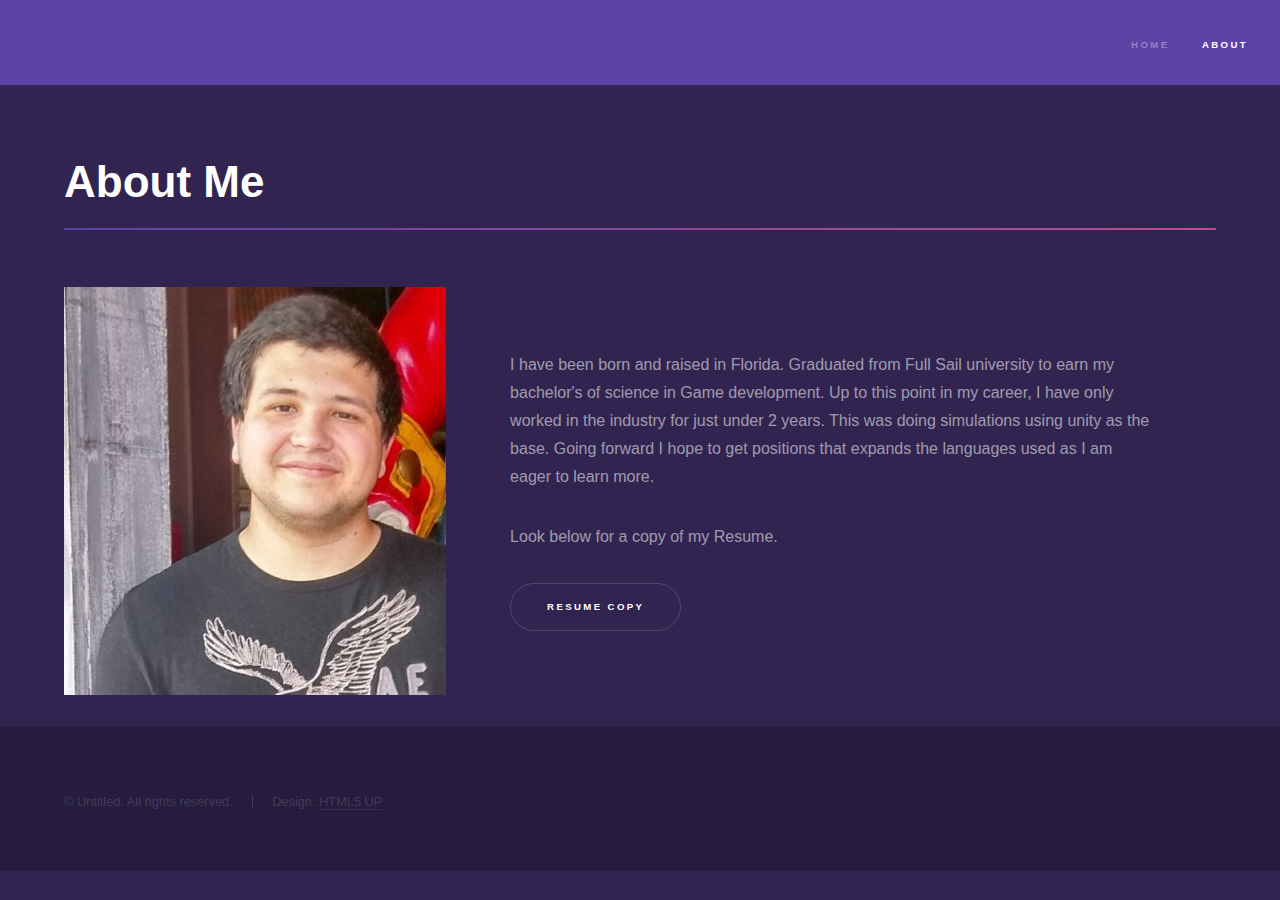
==== About.html @ 2cdf21a3 "Initial Commit" ====
<!DOCTYPE HTML>
<!--
	Hyperspace by HTML5 UP
	html5up.net | @ajlkn
	Free for personal and commercial use under the CCA 3.0 license (html5up.net/license)
-->
<html>
	<head>
		<title>Generic - Hyperspace by HTML5 UP</title>
		<meta charset="utf-8" />
		<meta name="viewport" content="width=device-width, initial-scale=1, user-scalable=no" />
		<link rel="stylesheet" href="assets/css/main.css" />
		<noscript><link rel="stylesheet" href="assets/css/noscript.css" /></noscript>
	</head>
	<body class="is-preload">

		<!-- Header -->
			<header id="header">
				<nav>
					<ul>
						<li><a href="Home.html">Home</a></li>
						<li><a href="About.html" class="active">About</a></li>
					</ul>
				</nav>
			</header>

		<!-- Wrapper -->
			<div id="wrapper">

				<!-- Main -->
					<section id="main" class="wrapper">
						<div class="inner">
							<h1 class="major">About Me </h1>
							<section id="one" class="wrapper spotlights">
								<section>
									<a class="image"><img src="images/Profile.jpg" alt="" data-position="center center" /></a>
									<div class="content">
										<div class="inner">
											<p>I have been born and raised in Florida. Graduated from Full Sail university to earn my bachelor's of science in Game development. Up to this point in my career, I have only worked in the industry for just under 2 years. This was doing simulations using unity as the base. Going forward I hope to get positions that expands the languages used as I am eager to learn more.</p>
											<p>Look below for a copy of my Resume.</p>
											<ul class="actions">
												<li><a href="Resume.pdf" download="Resume.pdf" class="button">Resume Copy</a></li>
											</ul>
										</div>
									</div>
								</section>
							</section>
						</div>
					</section>

			</div>

		<!-- Footer -->
			<footer id="footer" class="wrapper alt">
				<div class="inner">
					<ul class="menu">
						<li>&copy; Untitled. All rights reserved.</li><li>Design: <a href="http://html5up.net">HTML5 UP</a></li>
					</ul>
				</div>
			</footer>

		<!-- Scripts -->
			<script src="assets/js/jquery.min.js"></script>
			<script src="assets/js/jquery.scrollex.min.js"></script>
			<script src="assets/js/jquery.scrolly.min.js"></script>
			<script src="assets/js/browser.min.js"></script>
			<script src="assets/js/breakpoints.min.js"></script>
			<script src="assets/js/util.js"></script>
			<script src="assets/js/main.js"></script>

	</body>
</html>
---- assets/css/main.css ----
@import url(fontawesome-all.min.css);

/*
	Hyperspace by HTML5 UP
	html5up.net | @ajlkn
	Free for personal and commercial use under the CCA 3.0 license (html5up.net/license)
*/

html, body, div, span, applet, object,
iframe, h1, h2, h3, h4, h5, h6, p, blockquote,
pre, a, abbr, acronym, address, big, cite,
code, del, dfn, em, img, ins, kbd, q, s, samp,
small, strike, strong, sub, sup, tt, var, b,
u, i, center, dl, dt, dd, ol, ul, li, fieldset,
form, label, legend, table, caption, tbody,
tfoot, thead, tr, th, td, article, aside,
canvas, details, embed, figure, figcaption,
footer, header, hgroup, menu, nav, output, ruby,
section, summary, time, mark, audio, video {
	margin: 0;
	padding: 0;
	border: 0;
	font-size: 100%;
	font: inherit;
	vertical-align: baseline;}

article, aside, details, figcaption, figure,
footer, header, hgroup, menu, nav, section {
	display: block;}

body {
	line-height: 1;
}

ol, ul {
	list-style: none;
}

blockquote, q {
	quotes: none;
}

	blockquote:before, blockquote:after, q:before, q:after {
		content: '';
		content: none;
	}

table {
	border-collapse: collapse;
	border-spacing: 0;
}

body {
	-webkit-text-size-adjust: none;
}

mark {
	background-color: transparent;
	color: inherit;
}

input::-moz-focus-inner {
	border: 0;
	padding: 0;
}

input, select, textarea {
	-moz-appearance: none;
	-webkit-appearance: none;
	-ms-appearance: none;
	appearance: none;
}

/* Basic */

	@-ms-viewport {
		width: device-width;
	}

	body {
		-ms-overflow-style: scrollbar;
	}

	@media screen and (max-width: 480px) {

		html, body {
			min-width: 320px;
		}

	}

	html {
		box-sizing: border-box;
	}

	*, *:before, *:after {
		box-sizing: inherit;
	}

	body {
		background: #312450;
	}

		body.is-preload *, body.is-preload *:before, body.is-preload *:after {
			-moz-animation: none !important;
			-webkit-animation: none !important;
			-ms-animation: none !important;
			animation: none !important;
			-moz-transition: none !important;
			-webkit-transition: none !important;
			-ms-transition: none !important;
			transition: none !important;
		}

/* Type */

	body, input, select, textarea {
		color: rgba(255, 255, 255, 0.55);
		font-family: Arial, Helvetica, sans-serif;
		font-size: 16.5pt;
		font-weight: normal;
		line-height: 1.75;
	}

		@media screen and (max-width: 1680px) {

			body, input, select, textarea {
				font-size: 13pt;
			}

		}

		@media screen and (max-width: 1280px) {

			body, input, select, textarea {
				font-size: 12pt;
			}

		}

		@media screen and (max-width: 360px) {

			body, input, select, textarea {
				font-size: 11pt;
			}

		}

	a {
		-moz-transition: color 0.2s ease, border-bottom-color 0.2s ease;
		-webkit-transition: color 0.2s ease, border-bottom-color 0.2s ease;
		-ms-transition: color 0.2s ease, border-bottom-color 0.2s ease;
		transition: color 0.2s ease, border-bottom-color 0.2s ease;
		border-bottom: dotted 1px rgba(255, 255, 255, 0.35);
		color: inherit;
		text-decoration: none;
	}

		a:hover {
			border-bottom-color: transparent;
			color: #ffffff;
		}

	strong, b {
		color: #ffffff;
		font-weight: bold;
	}

	em, i {
		font-style: italic;
	}

	p {
		margin: 0 0 2em 0;
	}

	h1, h2, h3, h4, h5, h6 {
		color: #ffffff;
		font-weight: bold;
		line-height: 1.5;
		margin: 0 0 0.5em 0;
	}

		h1 a, h2 a, h3 a, h4 a, h5 a, h6 a {
			color: inherit;
			text-decoration: none;
		}

	h1 {
		font-size: 2.75em;
	}

		h1.major {
			margin: 0 0 1.3em 0;
			position: relative;
			padding-bottom: 0.35em;
		}

			h1.major:after {
				background-image: -moz-linear-gradient(to right, #5e42a6, #b74e91);
				background-image: -webkit-linear-gradient(to right, #5e42a6, #b74e91);
				background-image: -ms-linear-gradient(to right, #5e42a6, #b74e91);
				background-image: linear-gradient(to right, #5e42a6, #b74e91);
				-moz-transition: max-width 0.2s ease;
				-webkit-transition: max-width 0.2s ease;
				-ms-transition: max-width 0.2s ease;
				transition: max-width 0.2s ease;
				border-radius: 0.2em;
				bottom: 0;
				content: '';
				height: 0.05em;
				position: absolute;
				right: 0;
				width: 100%;
			}

	h2 {
		font-size: 1.75em;
	}

	h3 {
		font-size: 1.1em;
	}

	h4 {
		font-size: 1em;
	}

	h5 {
		font-size: 0.8em;
	}

	h6 {
		font-size: 0.6em;
	}

	@media screen and (max-width: 736px) {

		h1 {
			font-size: 2em;
		}

		h2 {
			font-size: 1.25em;
		}

		h3 {
			font-size: 1em;
		}

		h4 {
			font-size: 0.8em;
		}

		h5 {
			font-size: 0.6em;
		}

		h6 {
			font-size: 0.6em;
		}

	}

	sub {
		font-size: 0.8em;
		position: relative;
		top: 0.5em;
	}

	sup {
		font-size: 0.8em;
		position: relative;
		top: -0.5em;
	}

	blockquote {
		border-left: solid 4px rgba(255, 255, 255, 0.15);
		font-style: italic;
		margin: 0 0 2em 0;
		padding: 0.5em 0 0.5em 2em;
	}

	code {
		background: rgba(255, 255, 255, 0.05);
		border-radius: 0.25em;
		border: solid 1px rgba(255, 255, 255, 0.15);
		font-family: "Courier New", monospace;
		font-size: 0.9em;
		margin: 0 0.25em;
		padding: 0.25em 0.65em;
	}

	pre {
		-webkit-overflow-scrolling: touch;
		font-family: "Courier New", monospace;
		font-size: 0.9em;
		margin: 0 0 2em 0;
	}

		pre code {
			display: block;
			line-height: 1.75em;
			padding: 1em 1.5em;
			overflow-x: auto;
		}

	hr {
		border: 0;
		border-bottom: solid 1px rgba(255, 255, 255, 0.15);
		margin: 2em 0;
	}

		hr.major {
			margin: 3em 0;
		}

	.align-left {
		text-align: left;
	}

	.align-center {
		text-align: center;
	}

	.align-right {
		text-align: right;
	}

/* Row */

	.row {
		display: flex;
		flex-wrap: wrap;
		box-sizing: border-box;
		align-items: stretch;
	}

		.row > * {
			box-sizing: border-box;
		}

		.row.gtr-uniform > * > :last-child {
			margin-bottom: 0;
		}

		.row.aln-left {
			justify-content: flex-start;
		}

		.row.aln-center {
			justify-content: center;
		}

		.row.aln-right {
			justify-content: flex-end;
		}

		.row.aln-top {
			align-items: flex-start;
		}

		.row.aln-middle {
			align-items: center;
		}

		.row.aln-bottom {
			align-items: flex-end;
		}

		.row > .imp {
			order: -1;
		}

		.row > .col-1 {
			width: 8.33333%;
		}

		.row > .off-1 {
			margin-left: 8.33333%;
		}

		.row > .col-2 {
			width: 16.66667%;
		}

		.row > .off-2 {
			margin-left: 16.66667%;
		}

		.row > .col-3 {
			width: 25%;
		}

		.row > .off-3 {
			margin-left: 25%;
		}

		.row > .col-4 {
			width: 33.33333%;
		}

		.row > .off-4 {
			margin-left: 33.33333%;
		}

		.row > .col-5 {
			width: 41.66667%;
		}

		.row > .off-5 {
			margin-left: 41.66667%;
		}

		.row > .col-6 {
			width: 50%;
		}

		.row > .off-6 {
			margin-left: 50%;
		}

		.row > .col-7 {
			width: 58.33333%;
		}

		.row > .off-7 {
			margin-left: 58.33333%;
		}

		.row > .col-8 {
			width: 66.66667%;
		}

		.row > .off-8 {
			margin-left: 66.66667%;
		}

		.row > .col-9 {
			width: 75%;
		}

		.row > .off-9 {
			margin-left: 75%;
		}

		.row > .col-10 {
			width: 83.33333%;
		}

		.row > .off-10 {
			margin-left: 83.33333%;
		}

		.row > .col-11 {
			width: 91.66667%;
		}

		.row > .off-11 {
			margin-left: 91.66667%;
		}

		.row > .col-12 {
			width: 100%;
		}

		.row > .off-12 {
			margin-left: 100%;
		}

		.row.gtr-0 {
			margin-top: 0;
			margin-left: 0em;
		}

			.row.gtr-0 > * {
				padding: 0 0 0 0em;
			}

			.row.gtr-0.gtr-uniform {
				margin-top: 0em;
			}

				.row.gtr-0.gtr-uniform > * {
					padding-top: 0em;
				}

		.row.gtr-25 {
			margin-top: 0;
			margin-left: -0.375em;
		}

			.row.gtr-25 > * {
				padding: 0 0 0 0.375em;
			}

			.row.gtr-25.gtr-uniform {
				margin-top: -0.375em;
			}

				.row.gtr-25.gtr-uniform > * {
					padding-top: 0.375em;
				}

		.row.gtr-50 {
			margin-top: 0;
			margin-left: -0.75em;
		}

			.row.gtr-50 > * {
				padding: 0 0 0 0.75em;
			}

			.row.gtr-50.gtr-uniform {
				margin-top: -0.75em;
			}

				.row.gtr-50.gtr-uniform > * {
					padding-top: 0.75em;
				}

		.row {
			margin-top: 0;
			margin-left: -1.5em;
		}

			.row > * {
				padding: 0 0 0 1.5em;
			}

			.row.gtr-uniform {
				margin-top: -1.5em;
			}

				.row.gtr-uniform > * {
					padding-top: 1.5em;
				}

		.row.gtr-150 {
			margin-top: 0;
			margin-left: -2.25em;
		}

			.row.gtr-150 > * {
				padding: 0 0 0 2.25em;
			}

			.row.gtr-150.gtr-uniform {
				margin-top: -2.25em;
			}

				.row.gtr-150.gtr-uniform > * {
					padding-top: 2.25em;
				}

		.row.gtr-200 {
			margin-top: 0;
			margin-left: -3em;
		}

			.row.gtr-200 > * {
				padding: 0 0 0 3em;
			}

			.row.gtr-200.gtr-uniform {
				margin-top: -3em;
			}

				.row.gtr-200.gtr-uniform > * {
					padding-top: 3em;
				}

		@media screen and (max-width: 1680px) {

			.row {
				display: flex;
				flex-wrap: wrap;
				box-sizing: border-box;
				align-items: stretch;
			}

				.row > * {
					box-sizing: border-box;
				}

				.row.gtr-uniform > * > :last-child {
					margin-bottom: 0;
				}

				.row.aln-left {
					justify-content: flex-start;
				}

				.row.aln-center {
					justify-content: center;
				}

				.row.aln-right {
					justify-content: flex-end;
				}

				.row.aln-top {
					align-items: flex-start;
				}

				.row.aln-middle {
					align-items: center;
				}

				.row.aln-bottom {
					align-items: flex-end;
				}

				.row > .imp-xlarge {
					order: -1;
				}

				.row > .col-1-xlarge {
					width: 8.33333%;
				}

				.row > .off-1-xlarge {
					margin-left: 8.33333%;
				}

				.row > .col-2-xlarge {
					width: 16.66667%;
				}

				.row > .off-2-xlarge {
					margin-left: 16.66667%;
				}

				.row > .col-3-xlarge {
					width: 25%;
				}

				.row > .off-3-xlarge {
					margin-left: 25%;
				}

				.row > .col-4-xlarge {
					width: 33.33333%;
				}

				.row > .off-4-xlarge {
					margin-left: 33.33333%;
				}

				.row > .col-5-xlarge {
					width: 41.66667%;
				}

				.row > .off-5-xlarge {
					margin-left: 41.66667%;
				}

				.row > .col-6-xlarge {
					width: 50%;
				}

				.row > .off-6-xlarge {
					margin-left: 50%;
				}

				.row > .col-7-xlarge {
					width: 58.33333%;
				}

				.row > .off-7-xlarge {
					margin-left: 58.33333%;
				}

				.row > .col-8-xlarge {
					width: 66.66667%;
				}

				.row > .off-8-xlarge {
					margin-left: 66.66667%;
				}

				.row > .col-9-xlarge {
					width: 75%;
				}

				.row > .off-9-xlarge {
					margin-left: 75%;
				}

				.row > .col-10-xlarge {
					width: 83.33333%;
				}

				.row > .off-10-xlarge {
					margin-left: 83.33333%;
				}

				.row > .col-11-xlarge {
					width: 91.66667%;
				}

				.row > .off-11-xlarge {
					margin-left: 91.66667%;
				}

				.row > .col-12-xlarge {
					width: 100%;
				}

				.row > .off-12-xlarge {
					margin-left: 100%;
				}

				.row.gtr-0 {
					margin-top: 0;
					margin-left: 0em;
				}

					.row.gtr-0 > * {
						padding: 0 0 0 0em;
					}

					.row.gtr-0.gtr-uniform {
						margin-top: 0em;
					}

						.row.gtr-0.gtr-uniform > * {
							padding-top: 0em;
						}

				.row.gtr-25 {
					margin-top: 0;
					margin-left: -0.375em;
				}

					.row.gtr-25 > * {
						padding: 0 0 0 0.375em;
					}

					.row.gtr-25.gtr-uniform {
						margin-top: -0.375em;
					}

						.row.gtr-25.gtr-uniform > * {
							padding-top: 0.375em;
						}

				.row.gtr-50 {
					margin-top: 0;
					margin-left: -0.75em;
				}

					.row.gtr-50 > * {
						padding: 0 0 0 0.75em;
					}

					.row.gtr-50.gtr-uniform {
						margin-top: -0.75em;
					}

						.row.gtr-50.gtr-uniform > * {
							padding-top: 0.75em;
						}

				.row {
					margin-top: 0;
					margin-left: -1.5em;
				}

					.row > * {
						padding: 0 0 0 1.5em;
					}

					.row.gtr-uniform {
						margin-top: -1.5em;
					}

						.row.gtr-uniform > * {
							padding-top: 1.5em;
						}

				.row.gtr-150 {
					margin-top: 0;
					margin-left: -2.25em;
				}

					.row.gtr-150 > * {
						padding: 0 0 0 2.25em;
					}

					.row.gtr-150.gtr-uniform {
						margin-top: -2.25em;
					}

						.row.gtr-150.gtr-uniform > * {
							padding-top: 2.25em;
						}

				.row.gtr-200 {
					margin-top: 0;
					margin-left: -3em;
				}

					.row.gtr-200 > * {
						padding: 0 0 0 3em;
					}

					.row.gtr-200.gtr-uniform {
						margin-top: -3em;
					}

						.row.gtr-200.gtr-uniform > * {
							padding-top: 3em;
						}

		}

		@media screen and (max-width: 1280px) {

			.row {
				display: flex;
				flex-wrap: wrap;
				box-sizing: border-box;
				align-items: stretch;
			}

				.row > * {
					box-sizing: border-box;
				}

				.row.gtr-uniform > * > :last-child {
					margin-bottom: 0;
				}

				.row.aln-left {
					justify-content: flex-start;
				}

				.row.aln-center {
					justify-content: center;
				}

				.row.aln-right {
					justify-content: flex-end;
				}

				.row.aln-top {
					align-items: flex-start;
				}

				.row.aln-middle {
					align-items: center;
				}

				.row.aln-bottom {
					align-items: flex-end;
				}

				.row > .imp-large {
					order: -1;
				}

				.row > .col-1-large {
					width: 8.33333%;
				}

				.row > .off-1-large {
					margin-left: 8.33333%;
				}

				.row > .col-2-large {
					width: 16.66667%;
				}

				.row > .off-2-large {
					margin-left: 16.66667%;
				}

				.row > .col-3-large {
					width: 25%;
				}

				.row > .off-3-large {
					margin-left: 25%;
				}

				.row > .col-4-large {
					width: 33.33333%;
				}

				.row > .off-4-large {
					margin-left: 33.33333%;
				}

				.row > .col-5-large {
					width: 41.66667%;
				}

				.row > .off-5-large {
					margin-left: 41.66667%;
				}

				.row > .col-6-large {
					width: 50%;
				}

				.row > .off-6-large {
					margin-left: 50%;
				}

				.row > .col-7-large {
					width: 58.33333%;
				}

				.row > .off-7-large {
					margin-left: 58.33333%;
				}

				.row > .col-8-large {
					width: 66.66667%;
				}

				.row > .off-8-large {
					margin-left: 66.66667%;
				}

				.row > .col-9-large {
					width: 75%;
				}

				.row > .off-9-large {
					margin-left: 75%;
				}

				.row > .col-10-large {
					width: 83.33333%;
				}

				.row > .off-10-large {
					margin-left: 83.33333%;
				}

				.row > .col-11-large {
					width: 91.66667%;
				}

				.row > .off-11-large {
					margin-left: 91.66667%;
				}

				.row > .col-12-large {
					width: 100%;
				}

				.row > .off-12-large {
					margin-left: 100%;
				}

				.row.gtr-0 {
					margin-top: 0;
					margin-left: 0em;
				}

					.row.gtr-0 > * {
						padding: 0 0 0 0em;
					}

					.row.gtr-0.gtr-uniform {
						margin-top: 0em;
					}

						.row.gtr-0.gtr-uniform > * {
							padding-top: 0em;
						}

				.row.gtr-25 {
					margin-top: 0;
					margin-left: -0.375em;
				}

					.row.gtr-25 > * {
						padding: 0 0 0 0.375em;
					}

					.row.gtr-25.gtr-uniform {
						margin-top: -0.375em;
					}

						.row.gtr-25.gtr-uniform > * {
							padding-top: 0.375em;
						}

				.row.gtr-50 {
					margin-top: 0;
					margin-left: -0.75em;
				}

					.row.gtr-50 > * {
						padding: 0 0 0 0.75em;
					}

					.row.gtr-50.gtr-uniform {
						margin-top: -0.75em;
					}

						.row.gtr-50.gtr-uniform > * {
							padding-top: 0.75em;
						}

				.row {
					margin-top: 0;
					margin-left: -1.5em;
				}

					.row > * {
						padding: 0 0 0 1.5em;
					}

					.row.gtr-uniform {
						margin-top: -1.5em;
					}

						.row.gtr-uniform > * {
							padding-top: 1.5em;
						}

				.row.gtr-150 {
					margin-top: 0;
					margin-left: -2.25em;
				}

					.row.gtr-150 > * {
						padding: 0 0 0 2.25em;
					}

					.row.gtr-150.gtr-uniform {
						margin-top: -2.25em;
					}

						.row.gtr-150.gtr-uniform > * {
							padding-top: 2.25em;
						}

				.row.gtr-200 {
					margin-top: 0;
					margin-left: -3em;
				}

					.row.gtr-200 > * {
						padding: 0 0 0 3em;
					}

					.row.gtr-200.gtr-uniform {
						margin-top: -3em;
					}

						.row.gtr-200.gtr-uniform > * {
							padding-top: 3em;
						}

		}

		@media screen and (max-width: 980px) {

			.row {
				display: flex;
				flex-wrap: wrap;
				box-sizing: border-box;
				align-items: stretch;
			}

				.row > * {
					box-sizing: border-box;
				}

				.row.gtr-uniform > * > :last-child {
					margin-bottom: 0;
				}

				.row.aln-left {
					justify-content: flex-start;
				}

				.row.aln-center {
					justify-content: center;
				}

				.row.aln-right {
					justify-content: flex-end;
				}

				.row.aln-top {
					align-items: flex-start;
				}

				.row.aln-middle {
					align-items: center;
				}

				.row.aln-bottom {
					align-items: flex-end;
				}

				.row > .imp-medium {
					order: -1;
				}

				.row > .col-1-medium {
					width: 8.33333%;
				}

				.row > .off-1-medium {
					margin-left: 8.33333%;
				}

				.row > .col-2-medium {
					width: 16.66667%;
				}

				.row > .off-2-medium {
					margin-left: 16.66667%;
				}

				.row > .col-3-medium {
					width: 25%;
				}

				.row > .off-3-medium {
					margin-left: 25%;
				}

				.row > .col-4-medium {
					width: 33.33333%;
				}

				.row > .off-4-medium {
					margin-left: 33.33333%;
				}

				.row > .col-5-medium {
					width: 41.66667%;
				}

				.row > .off-5-medium {
					margin-left: 41.66667%;
				}

				.row > .col-6-medium {
					width: 50%;
				}

				.row > .off-6-medium {
					margin-left: 50%;
				}

				.row > .col-7-medium {
					width: 58.33333%;
				}

				.row > .off-7-medium {
					margin-left: 58.33333%;
				}

				.row > .col-8-medium {
					width: 66.66667%;
				}

				.row > .off-8-medium {
					margin-left: 66.66667%;
				}

				.row > .col-9-medium {
					width: 75%;
				}

				.row > .off-9-medium {
					margin-left: 75%;
				}

				.row > .col-10-medium {
					width: 83.33333%;
				}

				.row > .off-10-medium {
					margin-left: 83.33333%;
				}

				.row > .col-11-medium {
					width: 91.66667%;
				}

				.row > .off-11-medium {
					margin-left: 91.66667%;
				}

				.row > .col-12-medium {
					width: 100%;
				}

				.row > .off-12-medium {
					margin-left: 100%;
				}

				.row.gtr-0 {
					margin-top: 0;
					margin-left: 0em;
				}

					.row.gtr-0 > * {
						padding: 0 0 0 0em;
					}

					.row.gtr-0.gtr-uniform {
						margin-top: 0em;
					}

						.row.gtr-0.gtr-uniform > * {
							padding-top: 0em;
						}

				.row.gtr-25 {
					margin-top: 0;
					margin-left: -0.375em;
				}

					.row.gtr-25 > * {
						padding: 0 0 0 0.375em;
					}

					.row.gtr-25.gtr-uniform {
						margin-top: -0.375em;
					}

						.row.gtr-25.gtr-uniform > * {
							padding-top: 0.375em;
						}

				.row.gtr-50 {
					margin-top: 0;
					margin-left: -0.75em;
				}

					.row.gtr-50 > * {
						padding: 0 0 0 0.75em;
					}

					.row.gtr-50.gtr-uniform {
						margin-top: -0.75em;
					}

						.row.gtr-50.gtr-uniform > * {
							padding-top: 0.75em;
						}

				.row {
					margin-top: 0;
					margin-left: -1.5em;
				}

					.row > * {
						padding: 0 0 0 1.5em;
					}

					.row.gtr-uniform {
						margin-top: -1.5em;
					}

						.row.gtr-uniform > * {
							padding-top: 1.5em;
						}

				.row.gtr-150 {
					margin-top: 0;
					margin-left: -2.25em;
				}

					.row.gtr-150 > * {
						padding: 0 0 0 2.25em;
					}

					.row.gtr-150.gtr-uniform {
						margin-top: -2.25em;
					}

						.row.gtr-150.gtr-uniform > * {
							padding-top: 2.25em;
						}

				.row.gtr-200 {
					margin-top: 0;
					margin-left: -3em;
				}

					.row.gtr-200 > * {
						padding: 0 0 0 3em;
					}

					.row.gtr-200.gtr-uniform {
						margin-top: -3em;
					}

						.row.gtr-200.gtr-uniform > * {
							padding-top: 3em;
						}

		}

		@media screen and (max-width: 736px) {

			.row {
				display: flex;
				flex-wrap: wrap;
				box-sizing: border-box;
				align-items: stretch;
			}

				.row > * {
					box-sizing: border-box;
				}

				.row.gtr-uniform > * > :last-child {
					margin-bottom: 0;
				}

				.row.aln-left {
					justify-content: flex-start;
				}

				.row.aln-center {
					justify-content: center;
				}

				.row.aln-right {
					justify-content: flex-end;
				}

				.row.aln-top {
					align-items: flex-start;
				}

				.row.aln-middle {
					align-items: center;
				}

				.row.aln-bottom {
					align-items: flex-end;
				}

				.row > .imp-small {
					order: -1;
				}

				.row > .col-1-small {
					width: 8.33333%;
				}

				.row > .off-1-small {
					margin-left: 8.33333%;
				}

				.row > .col-2-small {
					width: 16.66667%;
				}

				.row > .off-2-small {
					margin-left: 16.66667%;
				}

				.row > .col-3-small {
					width: 25%;
				}

				.row > .off-3-small {
					margin-left: 25%;
				}

				.row > .col-4-small {
					width: 33.33333%;
				}

				.row > .off-4-small {
					margin-left: 33.33333%;
				}

				.row > .col-5-small {
					width: 41.66667%;
				}

				.row > .off-5-small {
					margin-left: 41.66667%;
				}

				.row > .col-6-small {
					width: 50%;
				}

				.row > .off-6-small {
					margin-left: 50%;
				}

				.row > .col-7-small {
					width: 58.33333%;
				}

				.row > .off-7-small {
					margin-left: 58.33333%;
				}

				.row > .col-8-small {
					width: 66.66667%;
				}

				.row > .off-8-small {
					margin-left: 66.66667%;
				}

				.row > .col-9-small {
					width: 75%;
				}

				.row > .off-9-small {
					margin-left: 75%;
				}

				.row > .col-10-small {
					width: 83.33333%;
				}

				.row > .off-10-small {
					margin-left: 83.33333%;
				}

				.row > .col-11-small {
					width: 91.66667%;
				}

				.row > .off-11-small {
					margin-left: 91.66667%;
				}

				.row > .col-12-small {
					width: 100%;
				}

				.row > .off-12-small {
					margin-left: 100%;
				}

				.row.gtr-0 {
					margin-top: 0;
					margin-left: 0em;
				}

					.row.gtr-0 > * {
						padding: 0 0 0 0em;
					}

					.row.gtr-0.gtr-uniform {
						margin-top: 0em;
					}

						.row.gtr-0.gtr-uniform > * {
							padding-top: 0em;
						}

				.row.gtr-25 {
					margin-top: 0;
					margin-left: -0.375em;
				}

					.row.gtr-25 > * {
						padding: 0 0 0 0.375em;
					}

					.row.gtr-25.gtr-uniform {
						margin-top: -0.375em;
					}

						.row.gtr-25.gtr-uniform > * {
							padding-top: 0.375em;
						}

				.row.gtr-50 {
					margin-top: 0;
					margin-left: -0.75em;
				}

					.row.gtr-50 > * {
						padding: 0 0 0 0.75em;
					}

					.row.gtr-50.gtr-uniform {
						margin-top: -0.75em;
					}

						.row.gtr-50.gtr-uniform > * {
							padding-top: 0.75em;
						}

				.row {
					margin-top: 0;
					margin-left: -1.5em;
				}

					.row > * {
						padding: 0 0 0 1.5em;
					}

					.row.gtr-uniform {
						margin-top: -1.5em;
					}

						.row.gtr-uniform > * {
							padding-top: 1.5em;
						}

				.row.gtr-150 {
					margin-top: 0;
					margin-left: -2.25em;
				}

					.row.gtr-150 > * {
						padding: 0 0 0 2.25em;
					}

					.row.gtr-150.gtr-uniform {
						margin-top: -2.25em;
					}

						.row.gtr-150.gtr-uniform > * {
							padding-top: 2.25em;
						}

				.row.gtr-200 {
					margin-top: 0;
					margin-left: -3em;
				}

					.row.gtr-200 > * {
						padding: 0 0 0 3em;
					}

					.row.gtr-200.gtr-uniform {
						margin-top: -3em;
					}

						.row.gtr-200.gtr-uniform > * {
							padding-top: 3em;
						}

		}

		@media screen and (max-width: 480px) {

			.row {
				display: flex;
				flex-wrap: wrap;
				box-sizing: border-box;
				align-items: stretch;
			}

				.row > * {
					box-sizing: border-box;
				}

				.row.gtr-uniform > * > :last-child {
					margin-bottom: 0;
				}

				.row.aln-left {
					justify-content: flex-start;
				}

				.row.aln-center {
					justify-content: center;
				}

				.row.aln-right {
					justify-content: flex-end;
				}

				.row.aln-top {
					align-items: flex-start;
				}

				.row.aln-middle {
					align-items: center;
				}

				.row.aln-bottom {
					align-items: flex-end;
				}

				.row > .imp-xsmall {
					order: -1;
				}

				.row > .col-1-xsmall {
					width: 8.33333%;
				}

				.row > .off-1-xsmall {
					margin-left: 8.33333%;
				}

				.row > .col-2-xsmall {
					width: 16.66667%;
				}

				.row > .off-2-xsmall {
					margin-left: 16.66667%;
				}

				.row > .col-3-xsmall {
					width: 25%;
				}

				.row > .off-3-xsmall {
					margin-left: 25%;
				}

				.row > .col-4-xsmall {
					width: 33.33333%;
				}

				.row > .off-4-xsmall {
					margin-left: 33.33333%;
				}

				.row > .col-5-xsmall {
					width: 41.66667%;
				}

				.row > .off-5-xsmall {
					margin-left: 41.66667%;
				}

				.row > .col-6-xsmall {
					width: 50%;
				}

				.row > .off-6-xsmall {
					margin-left: 50%;
				}

				.row > .col-7-xsmall {
					width: 58.33333%;
				}

				.row > .off-7-xsmall {
					margin-left: 58.33333%;
				}

				.row > .col-8-xsmall {
					width: 66.66667%;
				}

				.row > .off-8-xsmall {
					margin-left: 66.66667%;
				}

				.row > .col-9-xsmall {
					width: 75%;
				}

				.row > .off-9-xsmall {
					margin-left: 75%;
				}

				.row > .col-10-xsmall {
					width: 83.33333%;
				}

				.row > .off-10-xsmall {
					margin-left: 83.33333%;
				}

				.row > .col-11-xsmall {
					width: 91.66667%;
				}

				.row > .off-11-xsmall {
					margin-left: 91.66667%;
				}

				.row > .col-12-xsmall {
					width: 100%;
				}

				.row > .off-12-xsmall {
					margin-left: 100%;
				}

				.row.gtr-0 {
					margin-top: 0;
					margin-left: 0em;
				}

					.row.gtr-0 > * {
						padding: 0 0 0 0em;
					}

					.row.gtr-0.gtr-uniform {
						margin-top: 0em;
					}

						.row.gtr-0.gtr-uniform > * {
							padding-top: 0em;
						}

				.row.gtr-25 {
					margin-top: 0;
					margin-left: -0.375em;
				}

					.row.gtr-25 > * {
						padding: 0 0 0 0.375em;
					}

					.row.gtr-25.gtr-uniform {
						margin-top: -0.375em;
					}

						.row.gtr-25.gtr-uniform > * {
							padding-top: 0.375em;
						}

				.row.gtr-50 {
					margin-top: 0;
					margin-left: -0.75em;
				}

					.row.gtr-50 > * {
						padding: 0 0 0 0.75em;
					}

					.row.gtr-50.gtr-uniform {
						margin-top: -0.75em;
					}

						.row.gtr-50.gtr-uniform > * {
							padding-top: 0.75em;
						}

				.row {
					margin-top: 0;
					margin-left: -1.5em;
				}

					.row > * {
						padding: 0 0 0 1.5em;
					}

					.row.gtr-uniform {
						margin-top: -1.5em;
					}

						.row.gtr-uniform > * {
							padding-top: 1.5em;
						}

				.row.gtr-150 {
					margin-top: 0;
					margin-left: -2.25em;
				}

					.row.gtr-150 > * {
						padding: 0 0 0 2.25em;
					}

					.row.gtr-150.gtr-uniform {
						margin-top: -2.25em;
					}

						.row.gtr-150.gtr-uniform > * {
							padding-top: 2.25em;
						}

				.row.gtr-200 {
					margin-top: 0;
					margin-left: -3em;
				}

					.row.gtr-200 > * {
						padding: 0 0 0 3em;
					}

					.row.gtr-200.gtr-uniform {
						margin-top: -3em;
					}

						.row.gtr-200.gtr-uniform > * {
							padding-top: 3em;
						}

		}

/* Box */

	.box {
		border-radius: 0.25em;
		border: solid 1px rgba(255, 255, 255, 0.15);
		margin-bottom: 2em;
		padding: 1.5em;
	}

		.box > :last-child,
		.box > :last-child > :last-child,
		.box > :last-child > :last-child > :last-child {
			margin-bottom: 0;
		}

		.box.alt {
			border: 0;
			border-radius: 0;
			padding: 0;
		}

/* Button */

	input[type="submit"],
	input[type="reset"],
	input[type="button"],
	button,
	.button {
		-moz-appearance: none;
		-webkit-appearance: none;
		-ms-appearance: none;
		appearance: none;
		-moz-transition: border-color 0.2s ease;
		-webkit-transition: border-color 0.2s ease;
		-ms-transition: border-color 0.2s ease;
		transition: border-color 0.2s ease;
		background-color: transparent;
		border: solid 1px !important;
		border-color: rgba(255, 255, 255, 0.15) !important;
		border-radius: 3em;
		color: #ffffff !important;
		cursor: pointer;
		display: inline-block;
		font-size: 0.6em;
		font-weight: bold;
		height: calc(4.75em + 2px);
		letter-spacing: 0.25em;
		line-height: 4.75em;
		outline: 0;
		padding: 0 3.75em;
		position: relative;
		text-align: center;
		text-decoration: none;
		text-transform: uppercase;
		white-space: nowrap;
	}

		input[type="submit"]:after,
		input[type="reset"]:after,
		input[type="button"]:after,
		button:after,
		.button:after {
			-moz-transform: scale(0.25);
			-webkit-transform: scale(0.25);
			-ms-transform: scale(0.25);
			transform: scale(0.25);
			pointer-events: none;
			-moz-transition: opacity 0.2s ease, -moz-transform 0.2s ease;
			-webkit-transition: opacity 0.2s ease, -webkit-transform 0.2s ease;
			-ms-transition: opacity 0.2s ease, -ms-transform 0.2s ease;
			transition: opacity 0.2s ease, transform 0.2s ease;
			background: #ffffff;
			border-radius: 3em;
			content: '';
			height: 100%;
			left: 0;
			opacity: 0;
			position: absolute;
			top: 0;
			width: 100%;
		}

		input[type="submit"].icon:before,
		input[type="reset"].icon:before,
		input[type="button"].icon:before,
		button.icon:before,
		.button.icon:before {
			margin-right: 0.75em;
		}

		input[type="submit"].fit,
		input[type="reset"].fit,
		input[type="button"].fit,
		button.fit,
		.button.fit {
			width: 100%;
		}

		input[type="submit"].small,
		input[type="reset"].small,
		input[type="button"].small,
		button.small,
		.button.small {
			font-size: 0.4em;
		}

		input[type="submit"].large,
		input[type="reset"].large,
		input[type="button"].large,
		button.large,
		.button.large {
			font-size: 0.8em;
		}

		input[type="submit"].primary,
		input[type="reset"].primary,
		input[type="button"].primary,
		button.primary,
		.button.primary {
			background-color: #ffffff;
			color: #312450 !important;
		}

			input[type="submit"].primary:after,
			input[type="reset"].primary:after,
			input[type="button"].primary:after,
			button.primary:after,
			.button.primary:after {
				display: none;
			}

		input[type="submit"].disabled, input[type="submit"]:disabled,
		input[type="reset"].disabled,
		input[type="reset"]:disabled,
		input[type="button"].disabled,
		input[type="button"]:disabled,
		button.disabled,
		button:disabled,
		.button.disabled,
		.button:disabled {
			cursor: default;
			opacity: 0.5;
			pointer-events: none;
		}

		input[type="submit"]:hover,
		input[type="reset"]:hover,
		input[type="button"]:hover,
		button:hover,
		.button:hover {
			border-color: rgba(255, 255, 255, 0.55) !important;
		}

			input[type="submit"]:hover:after,
			input[type="reset"]:hover:after,
			input[type="button"]:hover:after,
			button:hover:after,
			.button:hover:after {
				opacity: 0.05;
				-moz-transform: scale(1);
				-webkit-transform: scale(1);
				-ms-transform: scale(1);
				transform: scale(1);
			}

			input[type="submit"]:hover:active,
			input[type="reset"]:hover:active,
			input[type="button"]:hover:active,
			button:hover:active,
			.button:hover:active {
				border-color: #ffffff !important;
			}

				input[type="submit"]:hover:active:after,
				input[type="reset"]:hover:active:after,
				input[type="button"]:hover:active:after,
				button:hover:active:after,
				.button:hover:active:after {
					opacity: 0.1;
				}

/* Features */

	.features {
		display: -moz-flex;
		display: -webkit-flex;
		display: -ms-flex;
		display: flex;
		-moz-flex-wrap: wrap;
		-webkit-flex-wrap: wrap;
		-ms-flex-wrap: wrap;
		flex-wrap: wrap;
		border-radius: 0.25em;
		border: solid 1px rgba(255, 255, 255, 0.15);
		background: rgba(255, 255, 255, 0.05);
		margin: 0 0 2em 0;
	}

		.features section {
			padding: 3.5em 3em 1em 7em ;
			width: 50%;
			border-top: solid 1px rgba(255, 255, 255, 0.15);
			position: relative;
		}

			.features section:nth-child(-n + 2) {
				border-top-width: 0;
			}

			.features section:nth-child(2n) {
				border-left: solid 1px rgba(255, 255, 255, 0.15);
			}

			.features section .icon {
				-moz-transition: opacity 0.5s ease, -moz-transform 0.5s ease;
				-webkit-transition: opacity 0.5s ease, -webkit-transform 0.5s ease;
				-ms-transition: opacity 0.5s ease, -ms-transform 0.5s ease;
				transition: opacity 0.5s ease, transform 0.5s ease;
				-moz-transition-delay: 1s;
				-webkit-transition-delay: 1s;
				-ms-transition-delay: 1s;
				transition-delay: 1s;
				-moz-transform: scale(1);
				-webkit-transform: scale(1);
				-ms-transform: scale(1);
				transform: scale(1);
				position: absolute;
				left: 3em;
				top: 3em;
				opacity: 1;
			}

			.features section:nth-child(1) .icon {
				-moz-transition-delay: 0.15s;
				-webkit-transition-delay: 0.15s;
				-ms-transition-delay: 0.15s;
				transition-delay: 0.15s;
			}

			.features section:nth-child(2) .icon {
				-moz-transition-delay: 0.3s;
				-webkit-transition-delay: 0.3s;
				-ms-transition-delay: 0.3s;
				transition-delay: 0.3s;
			}

			.features section:nth-child(3) .icon {
				-moz-transition-delay: 0.45s;
				-webkit-transition-delay: 0.45s;
				-ms-transition-delay: 0.45s;
				transition-delay: 0.45s;
			}

			.features section:nth-child(4) .icon {
				-moz-transition-delay: 0.6s;
				-webkit-transition-delay: 0.6s;
				-ms-transition-delay: 0.6s;
				transition-delay: 0.6s;
			}

			.features section:nth-child(5) .icon {
				-moz-transition-delay: 0.75s;
				-webkit-transition-delay: 0.75s;
				-ms-transition-delay: 0.75s;
				transition-delay: 0.75s;
			}

			.features section:nth-child(6) .icon {
				-moz-transition-delay: 0.9s;
				-webkit-transition-delay: 0.9s;
				-ms-transition-delay: 0.9s;
				transition-delay: 0.9s;
			}

			.features section:nth-child(7) .icon {
				-moz-transition-delay: 1.05s;
				-webkit-transition-delay: 1.05s;
				-ms-transition-delay: 1.05s;
				transition-delay: 1.05s;
			}

			.features section:nth-child(8) .icon {
				-moz-transition-delay: 1.2s;
				-webkit-transition-delay: 1.2s;
				-ms-transition-delay: 1.2s;
				transition-delay: 1.2s;
			}

			.features section:nth-child(9) .icon {
				-moz-transition-delay: 1.35s;
				-webkit-transition-delay: 1.35s;
				-ms-transition-delay: 1.35s;
				transition-delay: 1.35s;
			}

			.features section:nth-child(10) .icon {
				-moz-transition-delay: 1.5s;
				-webkit-transition-delay: 1.5s;
				-ms-transition-delay: 1.5s;
				transition-delay: 1.5s;
			}

			.features section:nth-child(11) .icon {
				-moz-transition-delay: 1.65s;
				-webkit-transition-delay: 1.65s;
				-ms-transition-delay: 1.65s;
				transition-delay: 1.65s;
			}

			.features section:nth-child(12) .icon {
				-moz-transition-delay: 1.8s;
				-webkit-transition-delay: 1.8s;
				-ms-transition-delay: 1.8s;
				transition-delay: 1.8s;
			}

			.features section:nth-child(13) .icon {
				-moz-transition-delay: 1.95s;
				-webkit-transition-delay: 1.95s;
				-ms-transition-delay: 1.95s;
				transition-delay: 1.95s;
			}

			.features section:nth-child(14) .icon {
				-moz-transition-delay: 2.1s;
				-webkit-transition-delay: 2.1s;
				-ms-transition-delay: 2.1s;
				transition-delay: 2.1s;
			}

			.features section:nth-child(15) .icon {
				-moz-transition-delay: 2.25s;
				-webkit-transition-delay: 2.25s;
				-ms-transition-delay: 2.25s;
				transition-delay: 2.25s;
			}

			.features section:nth-child(16) .icon {
				-moz-transition-delay: 2.4s;
				-webkit-transition-delay: 2.4s;
				-ms-transition-delay: 2.4s;
				transition-delay: 2.4s;
			}

			.features section:nth-child(17) .icon {
				-moz-transition-delay: 2.55s;
				-webkit-transition-delay: 2.55s;
				-ms-transition-delay: 2.55s;
				transition-delay: 2.55s;
			}

			.features section:nth-child(18) .icon {
				-moz-transition-delay: 2.7s;
				-webkit-transition-delay: 2.7s;
				-ms-transition-delay: 2.7s;
				transition-delay: 2.7s;
			}

			.features section:nth-child(19) .icon {
				-moz-transition-delay: 2.85s;
				-webkit-transition-delay: 2.85s;
				-ms-transition-delay: 2.85s;
				transition-delay: 2.85s;
			}

			.features section:nth-child(20) .icon {
				-moz-transition-delay: 3s;
				-webkit-transition-delay: 3s;
				-ms-transition-delay: 3s;
				transition-delay: 3s;
			}

		.features.inactive section .icon {
			-moz-transform: scale(0.5);
			-webkit-transform: scale(0.5);
			-ms-transform: scale(0.5);
			transform: scale(0.5);
			opacity: 0;
		}

		@media screen and (max-width: 980px) {

			.features {
				display: block;
			}

				.features section {
					border-top-width: 1px !important;
					border-left-width: 0 !important;
					width: 100%;
				}

					.features section:first-child {
						border-top-width: 0 !important;
					}

		}

		@media screen and (max-width: 736px) {

			.features section {
				padding: 2.5em 1.5em 0.1em 5.5em ;
			}

				.features section .icon {
					left: 1.5em;
					top: 2em;
				}

		}

		@media screen and (max-width: 480px) {

			.features section {
				padding: 2em 1.5em 0.1em 1.5em ;
			}

				.features section .icon {
					left: 0;
					position: relative;
					top: 0;
				}

		}

/* Form */

	form {
		margin: 0 0 2em 0;
	}

		form > :last-child {
			margin-bottom: 0;
		}

		form > .fields {
			display: -moz-flex;
			display: -webkit-flex;
			display: -ms-flex;
			display: flex;
			-moz-flex-wrap: wrap;
			-webkit-flex-wrap: wrap;
			-ms-flex-wrap: wrap;
			flex-wrap: wrap;
			width: calc(100% + 3em);
			margin: -1.5em 0 2em -1.5em;
		}

			form > .fields > .field {
				-moz-flex-grow: 0;
				-webkit-flex-grow: 0;
				-ms-flex-grow: 0;
				flex-grow: 0;
				-moz-flex-shrink: 0;
				-webkit-flex-shrink: 0;
				-ms-flex-shrink: 0;
				flex-shrink: 0;
				padding: 1.5em 0 0 1.5em;
				width: calc(100% - 1.5em);
			}

				form > .fields > .field.half {
					width: calc(50% - 0.75em);
				}

				form > .fields > .field.third {
					width: calc(100%/3 - 0.5em);
				}

				form > .fields > .field.quarter {
					width: calc(25% - 0.375em);
				}

		@media screen and (max-width: 480px) {

			form > .fields {
				width: calc(100% + 3em);
				margin: -1.5em 0 2em -1.5em;
			}

				form > .fields > .field {
					padding: 1.5em 0 0 1.5em;
					width: calc(100% - 1.5em);
				}

					form > .fields > .field.half {
						width: calc(100% - 1.5em);
					}

					form > .fields > .field.third {
						width: calc(100% - 1.5em);
					}

					form > .fields > .field.quarter {
						width: calc(100% - 1.5em);
					}

		}

	label {
		color: #ffffff;
		font-weight: bold;
		line-height: 1.5;
		margin: 0 0 0.7em 0;
		display: block;
		font-size: 1.1em;
	}

	input[type="text"],
	input[type="password"],
	input[type="email"],
	input[type="tel"],
	select,
	textarea {
		-moz-appearance: none;
		-webkit-appearance: none;
		-ms-appearance: none;
		appearance: none;
		background: rgba(255, 255, 255, 0.05);
		border-radius: 0.25em;
		border: none;
		border: solid 1px rgba(255, 255, 255, 0.15);
		color: inherit;
		display: block;
		outline: 0;
		padding: 0 1em;
		text-decoration: none;
		width: 100%;
	}

		input[type="text"]:invalid,
		input[type="password"]:invalid,
		input[type="email"]:invalid,
		input[type="tel"]:invalid,
		select:invalid,
		textarea:invalid {
			box-shadow: none;
		}

		input[type="text"]:focus,
		input[type="password"]:focus,
		input[type="email"]:focus,
		input[type="tel"]:focus,
		select:focus,
		textarea:focus {
			border-color: #ffffff;
			box-shadow: 0 0 0 1px #ffffff;
		}

	select {
		background-image: url("data:image/svg+xml;charset=utf8,%3Csvg xmlns='http://www.w3.org/2000/svg' width='40' height='40' preserveAspectRatio='none' viewBox='0 0 40 40'%3E%3Cpath d='M9.4,12.3l10.4,10.4l10.4-10.4c0.2-0.2,0.5-0.4,0.9-0.4c0.3,0,0.6,0.1,0.9,0.4l3.3,3.3c0.2,0.2,0.4,0.5,0.4,0.9 c0,0.4-0.1,0.6-0.4,0.9L20.7,31.9c-0.2,0.2-0.5,0.4-0.9,0.4c-0.3,0-0.6-0.1-0.9-0.4L4.3,17.3c-0.2-0.2-0.4-0.5-0.4-0.9 c0-0.4,0.1-0.6,0.4-0.9l3.3-3.3c0.2-0.2,0.5-0.4,0.9-0.4S9.1,12.1,9.4,12.3z' fill='rgba(255, 255, 255, 0.15)' /%3E%3C/svg%3E");
		background-size: 1.25rem;
		background-repeat: no-repeat;
		background-position: calc(100% - 1rem) center;
		height: 2.75em;
		padding-right: 2.75em;
		text-overflow: ellipsis;
	}

		select option {
			color: #ffffff;
			background: #312450;
		}

		select:focus::-ms-value {
			background-color: transparent;
		}

		select::-ms-expand {
			display: none;
		}

	input[type="text"],
	input[type="password"],
	input[type="email"],
	select {
		height: 2.75em;
	}

	textarea {
		padding: 0.75em 1em;
	}

		body.is-ie textarea {
			min-height: 10em;
		}

	input[type="checkbox"],
	input[type="radio"] {
		-moz-appearance: none;
		-webkit-appearance: none;
		-ms-appearance: none;
		appearance: none;
		display: block;
		float: left;
		margin-right: -2em;
		opacity: 0;
		width: 1em;
		z-index: -1;
	}

		input[type="checkbox"] + label,
		input[type="radio"] + label {
			text-decoration: none;
			color: rgba(255, 255, 255, 0.55);
			cursor: pointer;
			display: inline-block;
			font-size: 1em;
			font-weight: normal;
			padding-left: 2.4em;
			padding-right: 0.75em;
			position: relative;
		}

			input[type="checkbox"] + label:before,
			input[type="radio"] + label:before {
				-moz-osx-font-smoothing: grayscale;
				-webkit-font-smoothing: antialiased;
				display: inline-block;
				font-style: normal;
				font-variant: normal;
				text-rendering: auto;
				line-height: 1;
				text-transform: none !important;
				font-family: 'Font Awesome 5 Free';
				font-weight: 900;
			}

			input[type="checkbox"] + label:before,
			input[type="radio"] + label:before {
				background: rgba(255, 255, 255, 0.05);
				border-radius: 0.25em;
				border: solid 1px rgba(255, 255, 255, 0.15);
				content: '';
				display: inline-block;
				font-size: 0.8em;
				height: 2.0625em;
				left: 0;
				line-height: 2.0625em;
				position: absolute;
				text-align: center;
				top: 0;
				width: 2.0625em;
			}

		input[type="checkbox"]:checked + label:before,
		input[type="radio"]:checked + label:before {
			background: #ffffff;
			border-color: #ffffff;
			color: #b74e91;
			content: '\f00c';
		}

		input[type="checkbox"]:focus + label:before,
		input[type="radio"]:focus + label:before {
			border-color: #ffffff;
			box-shadow: 0 0 0 1px #ffffff;
		}

	input[type="checkbox"] + label:before {
		border-radius: 0.25em;
	}

	input[type="radio"] + label:before {
		border-radius: 100%;
	}

	::-webkit-input-placeholder {
		color: rgba(255, 255, 255, 0.35) !important;
		opacity: 1.0;
	}

	:-moz-placeholder {
		color: rgba(255, 255, 255, 0.35) !important;
		opacity: 1.0;
	}

	::-moz-placeholder {
		color: rgba(255, 255, 255, 0.35) !important;
		opacity: 1.0;
	}

	:-ms-input-placeholder {
		color: rgba(255, 255, 255, 0.35) !important;
		opacity: 1.0;
	}

/* Icon */

	.icon {
		text-decoration: none;
		border-bottom: none;
		position: relative;
	}

		.icon:before {
			-moz-osx-font-smoothing: grayscale;
			-webkit-font-smoothing: antialiased;
			display: inline-block;
			font-style: normal;
			font-variant: normal;
			text-rendering: auto;
			line-height: 1;
			text-transform: none !important;
			font-family: 'Font Awesome 5 Free';
			font-weight: 400;
		}

		.icon > .label {
			display: none;
		}

		.icon:before {
			line-height: inherit;
		}

		.icon.solid:before {
			font-weight: 900;
		}

		.icon.brands:before {
			font-family: 'Font Awesome 5 Brands';
		}

		.icon.major {
			width: 2.5em;
			height: 2.5em;
			display: block;
			background: #ffffff;
			border-radius: 100%;
			color: #312450;
			text-align: center;
			line-height: 2.5em;
			margin: 0 0 1.3em 0;
		}

			.icon.major:before {
				font-size: 1.25em;
			}
				.wrapper.style0 .icon.major:before {
					color: #000000;
				}

				.wrapper.style1 .icon.major:before {
					color: #5e42a6;
				}

				.wrapper.style1-alt .icon.major:before {
					color: #b74e91;
				}

				.wrapper.style2 .icon.major:before {
					color: #5052b5;
				}

				.wrapper.style2-alt .icon.major:before {
					color: #3e4094;
				}

				.wrapper.style3 .icon.major:before {
					color: #b74e91;
				}

				.wrapper.style3-alt .icon.major:before {
					color: #953d75;
				}

/* Image */

	.image {
		border-radius: 0.25em;
		border: 0;
		display: inline-block;
		position: relative;
	}

		.image img {
			border-radius: 0.25em;
			display: block;
		}

		.image.left, .image.right {
			max-width: 40%;
		}

			.image.left img, .image.right img {
				width: 100%;
			}

		.image.left {
			float: left;
			margin: 0 1.5em 1em 0;
			top: 0.25em;
		}

		.image.right {
			float: right;
			margin: 0 0 1em 1.5em;
			top: 0.25em;
		}

		.image.fit {
			display: block;
			margin: 0 0 2em 0;
			width: 100%;
		}

			.image.fit img {
				width: 100%;
			}

		.image.main {
			display: block;
			margin: 0 0 3em 0;
			width: 100%;
		}

			.image.main img {
				width: 100%;
			}

/* List */

	ol {
		list-style: decimal;
		margin: 0 0 2em 0;
		padding-left: 1.25em;
	}

		ol li {
			padding-left: 0.25em;
		}

	ul {
		list-style: disc;
		margin: 0 0 2em 0;
		padding-left: 1em;
	}

		ul li {
			padding-left: 0.5em;
		}

		ul.alt {
			list-style: none;
			padding-left: 0;
		}

			ul.alt li {
				border-top: solid 1px rgba(255, 255, 255, 0.15);
				padding: 0.5em 0;
			}

				ul.alt li:first-child {
					border-top: 0;
					padding-top: 0;
				}

	dl {
		margin: 0 0 2em 0;
	}

		dl dt {
			display: block;
			font-weight: bold;
			margin: 0 0 1em 0;
		}

		dl dd {
			margin-left: 2em;
		}

/* Actions */

	ul.actions {
		display: -moz-flex;
		display: -webkit-flex;
		display: -ms-flex;
		display: flex;
		cursor: default;
		list-style: none;
		margin-left: -1em;
		padding-left: 0;
	}

		ul.actions li {
			padding: 0 0 0 1em;
			vertical-align: middle;
		}

		ul.actions.special {
			-moz-justify-content: center;
			-webkit-justify-content: center;
			-ms-justify-content: center;
			justify-content: center;
			width: 100%;
			margin-left: 0;
		}

			ul.actions.special li:first-child {
				padding-left: 0;
			}

		ul.actions.stacked {
			-moz-flex-direction: column;
			-webkit-flex-direction: column;
			-ms-flex-direction: column;
			flex-direction: column;
			margin-left: 0;
		}

			ul.actions.stacked li {
				padding: 1.3em 0 0 0;
			}

				ul.actions.stacked li:first-child {
					padding-top: 0;
				}

		ul.actions.fit {
			width: calc(100% + 1em);
		}

			ul.actions.fit li {
				-moz-flex-grow: 1;
				-webkit-flex-grow: 1;
				-ms-flex-grow: 1;
				flex-grow: 1;
				-moz-flex-shrink: 1;
				-webkit-flex-shrink: 1;
				-ms-flex-shrink: 1;
				flex-shrink: 1;
				width: 100%;
			}

				ul.actions.fit li > * {
					width: 100%;
				}

			ul.actions.fit.stacked {
				width: 100%;
			}

		@media screen and (max-width: 480px) {

			ul.actions:not(.fixed) {
				-moz-flex-direction: column;
				-webkit-flex-direction: column;
				-ms-flex-direction: column;
				flex-direction: column;
				margin-left: 0;
				width: 100% !important;
			}

				ul.actions:not(.fixed) li {
					-moz-flex-grow: 1;
					-webkit-flex-grow: 1;
					-ms-flex-grow: 1;
					flex-grow: 1;
					-moz-flex-shrink: 1;
					-webkit-flex-shrink: 1;
					-ms-flex-shrink: 1;
					flex-shrink: 1;
					padding: 1em 0 0 0;
					text-align: center;
					width: 100%;
				}

					ul.actions:not(.fixed) li > * {
						width: 100%;
					}

					ul.actions:not(.fixed) li:first-child {
						padding-top: 0;
					}

					ul.actions:not(.fixed) li input[type="submit"],
					ul.actions:not(.fixed) li input[type="reset"],
					ul.actions:not(.fixed) li input[type="button"],
					ul.actions:not(.fixed) li button,
					ul.actions:not(.fixed) li .button {
						width: 100%;
					}

						ul.actions:not(.fixed) li input[type="submit"].icon:before,
						ul.actions:not(.fixed) li input[type="reset"].icon:before,
						ul.actions:not(.fixed) li input[type="button"].icon:before,
						ul.actions:not(.fixed) li button.icon:before,
						ul.actions:not(.fixed) li .button.icon:before {
							margin-left: -0.5rem;
						}

		}

/* Contact */

	ul.contact {
		list-style: none;
		padding: 0;
	}

		ul.contact > li {
			padding: 0;
			margin: 1.5em 0 0 0;
		}

			ul.contact > li:first-child {
				margin-top: 0;
			}

/* Icons */

	ul.icons {
		cursor: default;
		list-style: none;
		padding-left: 0;
	}

		ul.icons li {
			display: inline-block;
			padding: 0 0.75em 0 0;
		}

			ul.icons li:last-child {
				padding-right: 0;
			}

			ul.icons li > a, ul.icons li > span {
				border: 0;
			}

				ul.icons li > a .label, ul.icons li > span .label {
					display: none;
				}

/* Menu */

	ul.menu {
		list-style: none;
		padding: 0;
	}

		ul.menu > li {
			border-left: solid 1px rgba(255, 255, 255, 0.15);
			display: inline-block;
			line-height: 1;
			margin-left: 1.5em;
			padding: 0 0 0 1.5em;
		}

			ul.menu > li:first-child {
				border-left: 0;
				margin: 0;
				padding-left: 0;
			}

		@media screen and (max-width: 480px) {

			ul.menu > li {
				border-left: 0;
				display: block;
				line-height: inherit;
				margin: 0.5em 0 0 0;
				padding-left: 0;
			}

		}

/* Section/Article */

	section.special, article.special {
		text-align: center;
	}

	header p {
		color: rgba(255, 255, 255, 0.35);
		position: relative;
		margin: 0 0 1.5em 0;
	}

	header h2 + p {
		font-size: 1.25em;
		margin-top: -1em;
		line-height: 1.5em;
	}

	header h3 + p {
		font-size: 1.1em;
		margin-top: -0.8em;
		line-height: 1.5em;
	}

	header h4 + p,
	header h5 + p,
	header h6 + p {
		font-size: 0.9em;
		margin-top: -0.6em;
		line-height: 1.5em;
	}

/* Split */

	.split {
		display: -moz-flex;
		display: -webkit-flex;
		display: -ms-flex;
		display: flex;
	}

		.split > * {
			width: calc(50% - 2.5em);
		}

		.split > :nth-child(2n - 1) {
			padding-right: 2.5em;
			border-right: solid 1px rgba(255, 255, 255, 0.15);
		}

		.split > :nth-child(2n) {
			padding-left: 2.5em;
		}

		.split.style1 > :nth-child(2n - 1) {
			width: calc(66.66666% - 2.5em);
		}

		.split.style1 > :nth-child(2n) {
			width: calc(33.33333% - 2.5em);
		}

		@media screen and (max-width: 1680px) {

			.split > * {
				width: calc(50% - 2em);
			}

			.split > :nth-child(2n - 1) {
				padding-right: 2em;
			}

			.split > :nth-child(2n) {
				padding-left: 2em;
			}

			.split.style1 > :nth-child(2n - 1) {
				width: calc(66.66666% - 2em);
			}

			.split.style1 > :nth-child(2n) {
				width: calc(33.33333% - 2em);
			}

		}

		@media screen and (max-width: 980px) {

			.split {
				display: block;
			}

				.split > * {
					border-top: solid 1px rgba(255, 255, 255, 0.15);
					margin: 4em 0 0 0;
					padding: 4em 0 0 0;
					width: 100% !important;
				}

				.split > :nth-child(2n - 1) {
					border-right: 0;
					padding-right: 0;
				}

				.split > :nth-child(2n) {
					padding-left: 0;
				}

				.split > :first-child {
					border-top: 0;
					margin-top: 0;
					padding-top: 0;
				}

		}

		@media screen and (max-width: 736px) {

			.split > * {
				margin: 3em 0 0 0;
				padding: 3em 0 0 0;
			}

		}

/* Spotlights */

	.spotlights > section {
		display: -moz-flex;
		display: -webkit-flex;
		display: -ms-flex;
		display: flex;
		-moz-flex-direction: row;
		-webkit-flex-direction: row;
		-ms-flex-direction: row;
		flex-direction: row;
		min-height: 22.5em;
	}

		body.is-ie .spotlights > section {
			min-height: 0;
		}

		.spotlights > section > .image {
			background-position: center center;
			background-size: cover;
			border-radius: 0;
			display: block;
			position: relative;
			width: 25em;
		}

			.spotlights > section > .image img {
				border-radius: 0;
				display: block;
			}

			.spotlights > section > .image:before {
				-moz-transition: opacity 1s ease;
				-webkit-transition: opacity 1s ease;
				-ms-transition: opacity 1s ease;
				transition: opacity 1s ease;
				background: rgba(49, 36, 80, 0.9);
				content: '';
				display: block;
				height: 100%;
				left: 0;
				opacity: 0;
				position: absolute;
				top: 0;
				width: 100%;
			}

		.spotlights > section > .content {
			padding: 4em 5em 2em 5em ;
			display: -moz-flex;
			display: -webkit-flex;
			display: -ms-flex;
			display: flex;
			-moz-flex-direction: column;
			-webkit-flex-direction: column;
			-ms-flex-direction: column;
			flex-direction: column;
			-moz-justify-content: center;
			-webkit-justify-content: center;
			-ms-justify-content: center;
			justify-content: center;
			width: 50em;
		}

			.spotlights > section > .content > .inner {
				-moz-transform: translateX(0) translateY(0);
				-webkit-transform: translateX(0) translateY(0);
				-ms-transform: translateX(0) translateY(0);
				transform: translateX(0) translateY(0);
				-moz-transition: opacity 1s ease, -moz-transform 1s ease;
				-webkit-transition: opacity 1s ease, -webkit-transform 1s ease;
				-ms-transition: opacity 1s ease, -ms-transform 1s ease;
				transition: opacity 1s ease, transform 1s ease;
				opacity: 1;
			}

		.spotlights > section:nth-child(2) {
			background-color: rgba(0, 0, 0, 0.05);
		}

		.spotlights > section:nth-child(3) {
			background-color: rgba(0, 0, 0, 0.1);
		}

		.spotlights > section.inactive > .image:before,
		body.is-preload .spotlights > section > .image:before {
			opacity: 1;
		}

		.spotlights > section.inactive > .content > .inner,
		body.is-preload .spotlights > section > .content > .inner {
			-moz-transform: translateX(-1em);
			-webkit-transform: translateX(-1em);
			-ms-transform: translateX(-1em);
			transform: translateX(-1em);
			opacity: 0;
		}

		@media screen and (max-width: 1680px) {

			.spotlights > section > .content {
				padding: 4em 4em 2em 4em ;
			}

		}

		@media screen and (max-width: 980px) {

			.spotlights > section {
				display: block;
			}

				.spotlights > section > .image {
					width: 100%;
					height: 50vh;
				}

				.spotlights > section > .content {
					width: 100%;
				}

				.spotlights > section.inactive > .content > .inner,
				body.is-preload .spotlights > section > .content > .inner {
					-moz-transform: translateY(1em);
					-webkit-transform: translateY(1em);
					-ms-transform: translateY(1em);
					transform: translateY(1em);
				}

		}

		@media screen and (max-width: 736px) {

			.spotlights > section > .image {
				height: 50vh;
				min-height: 15em;
			}

			.spotlights > section > .content {
				padding: 3em 2em 1em 2em ;
			}

		}

/* Table */

	.table-wrapper {
		-webkit-overflow-scrolling: touch;
		overflow-x: auto;
	}

	table {
		margin: 0 0 2em 0;
		width: 100%;
	}

		table tbody tr {
			border: solid 1px rgba(255, 255, 255, 0.15);
			border-left: 0;
			border-right: 0;
		}

			table tbody tr:nth-child(2n + 1) {
				background-color: rgba(255, 255, 255, 0.05);
			}

		table td {
			padding: 0.75em 0.75em;
		}

		table th {
			color: #ffffff;
			font-size: 1em;
			font-weight: bold;
			padding: 0 0.75em 0.75em 0.75em;
			text-align: left;
		}

		table thead {
			border-bottom: solid 2px rgba(255, 255, 255, 0.15);
		}

		table tfoot {
			border-top: solid 2px rgba(255, 255, 255, 0.15);
		}

		table.alt {
			border-collapse: separate;
		}

			table.alt tbody tr td {
				border: solid 1px rgba(255, 255, 255, 0.15);
				border-left-width: 0;
				border-top-width: 0;
			}

				table.alt tbody tr td:first-child {
					border-left-width: 1px;
				}

			table.alt tbody tr:first-child td {
				border-top-width: 1px;
			}

			table.alt thead {
				border-bottom: 0;
			}

			table.alt tfoot {
				border-top: 0;
			}

/* Wrapper */

	.wrapper {
		position: relative;
	}

		.wrapper > .inner {
			padding: 5em 5em 3em 5em ;
			max-width: 100%;
			width: 75em;
		}

			@media screen and (max-width: 1680px) {

				.wrapper > .inner {
					padding: 4em 4em 2em 4em ;
				}

			}

			@media screen and (max-width: 1280px) {

				.wrapper > .inner {
					width: 100%;
				}

			}

			@media screen and (max-width: 736px) {

				.wrapper > .inner {
					padding: 3em 2em 1em 2em ;
				}

			}

		.wrapper.alt {
			background-color: #261c3e;
		}

		.wrapper.style1 {
			background-color: #5e42a6;
		}

		.wrapper.style1-alt {
			background-color: #493382;
		}

		.wrapper.style2 {
			background-color: #5052b5;
		}

		.wrapper.style2-alt {
			background-color: #3e4094;
		}

		.wrapper.style3 {
			background-color: #b74e91;
		}

		.wrapper.style3-alt {
			background-color: #953d75;
		}

		.wrapper.fullscreen {
			display: -moz-flex;
			display: -webkit-flex;
			display: -ms-flex;
			display: flex;
			-moz-flex-direction: column;
			-webkit-flex-direction: column;
			-ms-flex-direction: column;
			flex-direction: column;
			-moz-justify-content: center;
			-webkit-justify-content: center;
			-ms-justify-content: center;
			justify-content: center;
			min-height: 100vh;
		}

			body.is-ie .wrapper.fullscreen {
				height: 100vh;
			}

			@media screen and (max-width: 1280px) {

				.wrapper.fullscreen {
					min-height: calc(100vh - 2.5em);
				}

					body.is-ie .wrapper.fullscreen {
						height: calc(100vh - 2.5em);
					}

			}

			@media screen and (max-width: 736px) {

				.wrapper.fullscreen {
					padding: 2em 0;
					min-height: 0;
				}

					body.is-ie .wrapper.fullscreen {
						height: auto;
					}

			}

		.wrapper.fade-up > .inner {
			-moz-transform: translateY(0);
			-webkit-transform: translateY(0);
			-ms-transform: translateY(0);
			transform: translateY(0);
			-moz-transition: opacity 1s ease, -moz-transform 1s ease;
			-webkit-transition: opacity 1s ease, -webkit-transform 1s ease;
			-ms-transition: opacity 1s ease, -ms-transform 1s ease;
			transition: opacity 1s ease, transform 1s ease;
			opacity: 1.0;
		}

		.wrapper.fade-up.inactive > .inner,
		body.is-preload .wrapper.fade-up > .inner {
			opacity: 0;
			-moz-transform: translateY(1em);
			-webkit-transform: translateY(1em);
			-ms-transform: translateY(1em);
			transform: translateY(1em);
		}

		.wrapper.fade-down > .inner {
			-moz-transform: translateY(0);
			-webkit-transform: translateY(0);
			-ms-transform: translateY(0);
			transform: translateY(0);
			-moz-transition: opacity 1s ease, -moz-transform 1s ease;
			-webkit-transition: opacity 1s ease, -webkit-transform 1s ease;
			-ms-transition: opacity 1s ease, -ms-transform 1s ease;
			transition: opacity 1s ease, transform 1s ease;
			opacity: 1.0;
		}

		.wrapper.fade-down.inactive > .inner,
		body.is-preload .wrapper.fade-down > .inner {
			opacity: 0;
			-moz-transform: translateY(-1em);
			-webkit-transform: translateY(-1em);
			-ms-transform: translateY(-1em);
			transform: translateY(-1em);
		}

		.wrapper.fade > .inner {
			-moz-transition: opacity 1s ease;
			-webkit-transition: opacity 1s ease;
			-ms-transition: opacity 1s ease;
			transition: opacity 1s ease;
			opacity: 1.0;
		}

		.wrapper.fade.inactive > .inner,
		body.is-preload .wrapper.fade > .inner {
			opacity: 0;
		}

/* Header */

	#header {
		display: -moz-flex;
		display: -webkit-flex;
		display: -ms-flex;
		display: flex;
		background-color: #5e42a6;
		cursor: default;
		padding: 1.75em 2em;
	}

		#header > .title {
			border: 0;
			color: #ffffff;
			display: block;
			font-size: 1.25em;
			font-weight: bold;
		}

		#header > nav {
			-moz-flex: 1;
			-webkit-flex: 1;
			-ms-flex: 1;
			flex: 1;
			text-align: right;
		}

			#header > nav > ul {
				margin: 0;
				padding: 0;
			}

				#header > nav > ul > li {
					display: inline-block;
					margin-left: 1.75em;
					padding: 0;
					vertical-align: middle;
				}

					#header > nav > ul > li:first-child {
						margin-left: 0;
					}

					#header > nav > ul > li a {
						border: 0;
						color: rgba(255, 255, 255, 0.35);
						display: inline-block;
						font-size: 0.6em;
						font-weight: bold;
						letter-spacing: 0.25em;
						text-transform: uppercase;
					}

						#header > nav > ul > li a:hover {
							color: rgba(255, 255, 255, 0.55);
						}

						#header > nav > ul > li a.active {
							color: #ffffff;
						}

		@media screen and (max-width: 736px) {

			#header {
				padding: 1em 2em;
			}

		}

		@media screen and (max-width: 480px) {

			#header {
				display: block;
				padding: 0 2em;
				text-align: left;
			}

				#header .title {
					font-size: 1.25em;
					padding: 1em 0;
				}

				#header > nav {
					border-top: solid 1px rgba(255, 255, 255, 0.15);
					text-align: inherit;
				}

					#header > nav > ul > li {
						margin-left: 1.5em;
					}

						#header > nav > ul > li a {
							height: 6em;
							line-height: 6em;
						}

		}

/* Wrapper (main) */

	#sidebar + #wrapper {
		margin-left: 18em;
	}

		@media screen and (max-width: 1280px) {

			#sidebar + #wrapper {
				margin-left: 0;
				padding-top: 3.5em;
			}

		}

		@media screen and (max-width: 736px) {

			#sidebar + #wrapper {
				padding-top: 0;
			}

		}

	#header + #wrapper > .wrapper > .inner {
		margin: 0 auto;
	}

/* Footer */

	#sidebar + #wrapper + #footer {
		margin-left: 18em;
	}

		@media screen and (max-width: 1280px) {

			#sidebar + #wrapper + #footer {
				margin-left: 0;
			}

		}

	#footer > .inner a {
		border-bottom-color: rgba(255, 255, 255, 0.15);
	}

		#footer > .inner a:hover {
			border-bottom-color: transparent;
		}

	#footer > .inner .menu {
		font-size: 0.8em;
		color: rgba(255, 255, 255, 0.15);
	}

	#header + #wrapper + #footer > .inner {
		margin: 0 auto;
	}

/* Sidebar */

	#sidebar {
		padding: 2.5em 2.5em 0.5em 2.5em ;
		background: #312450;
		cursor: default;
		height: 100vh;
		left: 0;
		overflow-x: hidden;
		overflow-y: auto;
		position: fixed;
		text-align: right;
		top: 0;
		width: 18em;
		z-index: 10000;
	}

		#sidebar > .inner {
			display: -moz-flex;
			display: -webkit-flex;
			display: -ms-flex;
			display: flex;
			-moz-flex-direction: column;
			-webkit-flex-direction: column;
			-ms-flex-direction: column;
			flex-direction: column;
			-moz-justify-content: center;
			-webkit-justify-content: center;
			-ms-justify-content: center;
			justify-content: center;
			-moz-transform: translateY(0);
			-webkit-transform: translateY(0);
			-ms-transform: translateY(0);
			transform: translateY(0);
			-moz-transition: opacity 1s ease;
			-webkit-transition: opacity 1s ease;
			-ms-transition: opacity 1s ease;
			transition: opacity 1s ease;
			min-height: 100%;
			opacity: 1;
			width: 100%;
		}

			body.is-ie #sidebar > .inner {
				height: 100%;
			}

		#sidebar nav > ul {
			list-style: none;
			padding: 0;
		}

			#sidebar nav > ul > li {
				-moz-transform: translateY(0);
				-webkit-transform: translateY(0);
				-ms-transform: translateY(0);
				transform: translateY(0);
				-moz-transition: opacity 0.15s ease, -moz-transform 0.75s ease;
				-webkit-transition: opacity 0.15s ease, -webkit-transform 0.75s ease;
				-ms-transition: opacity 0.15s ease, -ms-transform 0.75s ease;
				transition: opacity 0.15s ease, transform 0.75s ease;
				margin: 1.5em 0 0 0;
				opacity: 1;
				padding: 0;
				position: relative;
			}

				#sidebar nav > ul > li:first-child {
					margin: 0;
				}

				#sidebar nav > ul > li:nth-child(1) {
					-moz-transition-delay: 0.45s;
					-webkit-transition-delay: 0.45s;
					-ms-transition-delay: 0.45s;
					transition-delay: 0.45s;
				}

				#sidebar nav > ul > li:nth-child(2) {
					-moz-transition-delay: 0.65s;
					-webkit-transition-delay: 0.65s;
					-ms-transition-delay: 0.65s;
					transition-delay: 0.65s;
				}

				#sidebar nav > ul > li:nth-child(3) {
					-moz-transition-delay: 0.85s;
					-webkit-transition-delay: 0.85s;
					-ms-transition-delay: 0.85s;
					transition-delay: 0.85s;
				}

				#sidebar nav > ul > li:nth-child(4) {
					-moz-transition-delay: 1.05s;
					-webkit-transition-delay: 1.05s;
					-ms-transition-delay: 1.05s;
					transition-delay: 1.05s;
				}

				#sidebar nav > ul > li:nth-child(5) {
					-moz-transition-delay: 1.25s;
					-webkit-transition-delay: 1.25s;
					-ms-transition-delay: 1.25s;
					transition-delay: 1.25s;
				}

				#sidebar nav > ul > li:nth-child(6) {
					-moz-transition-delay: 1.45s;
					-webkit-transition-delay: 1.45s;
					-ms-transition-delay: 1.45s;
					transition-delay: 1.45s;
				}

				#sidebar nav > ul > li:nth-child(7) {
					-moz-transition-delay: 1.65s;
					-webkit-transition-delay: 1.65s;
					-ms-transition-delay: 1.65s;
					transition-delay: 1.65s;
				}

				#sidebar nav > ul > li:nth-child(8) {
					-moz-transition-delay: 1.85s;
					-webkit-transition-delay: 1.85s;
					-ms-transition-delay: 1.85s;
					transition-delay: 1.85s;
				}

				#sidebar nav > ul > li:nth-child(9) {
					-moz-transition-delay: 2.05s;
					-webkit-transition-delay: 2.05s;
					-ms-transition-delay: 2.05s;
					transition-delay: 2.05s;
				}

				#sidebar nav > ul > li:nth-child(10) {
					-moz-transition-delay: 2.25s;
					-webkit-transition-delay: 2.25s;
					-ms-transition-delay: 2.25s;
					transition-delay: 2.25s;
				}

				#sidebar nav > ul > li:nth-child(11) {
					-moz-transition-delay: 2.45s;
					-webkit-transition-delay: 2.45s;
					-ms-transition-delay: 2.45s;
					transition-delay: 2.45s;
				}

				#sidebar nav > ul > li:nth-child(12) {
					-moz-transition-delay: 2.65s;
					-webkit-transition-delay: 2.65s;
					-ms-transition-delay: 2.65s;
					transition-delay: 2.65s;
				}

				#sidebar nav > ul > li:nth-child(13) {
					-moz-transition-delay: 2.85s;
					-webkit-transition-delay: 2.85s;
					-ms-transition-delay: 2.85s;
					transition-delay: 2.85s;
				}

				#sidebar nav > ul > li:nth-child(14) {
					-moz-transition-delay: 3.05s;
					-webkit-transition-delay: 3.05s;
					-ms-transition-delay: 3.05s;
					transition-delay: 3.05s;
				}

				#sidebar nav > ul > li:nth-child(15) {
					-moz-transition-delay: 3.25s;
					-webkit-transition-delay: 3.25s;
					-ms-transition-delay: 3.25s;
					transition-delay: 3.25s;
				}

				#sidebar nav > ul > li:nth-child(16) {
					-moz-transition-delay: 3.45s;
					-webkit-transition-delay: 3.45s;
					-ms-transition-delay: 3.45s;
					transition-delay: 3.45s;
				}

				#sidebar nav > ul > li:nth-child(17) {
					-moz-transition-delay: 3.65s;
					-webkit-transition-delay: 3.65s;
					-ms-transition-delay: 3.65s;
					transition-delay: 3.65s;
				}

				#sidebar nav > ul > li:nth-child(18) {
					-moz-transition-delay: 3.85s;
					-webkit-transition-delay: 3.85s;
					-ms-transition-delay: 3.85s;
					transition-delay: 3.85s;
				}

				#sidebar nav > ul > li:nth-child(19) {
					-moz-transition-delay: 4.05s;
					-webkit-transition-delay: 4.05s;
					-ms-transition-delay: 4.05s;
					transition-delay: 4.05s;
				}

				#sidebar nav > ul > li:nth-child(20) {
					-moz-transition-delay: 4.25s;
					-webkit-transition-delay: 4.25s;
					-ms-transition-delay: 4.25s;
					transition-delay: 4.25s;
				}

		#sidebar nav a {
			-moz-transition: color 0.2s ease;
			-webkit-transition: color 0.2s ease;
			-ms-transition: color 0.2s ease;
			transition: color 0.2s ease;
			border: 0;
			color: rgba(255, 255, 255, 0.35);
			display: block;
			font-size: 0.6em;
			font-weight: bold;
			letter-spacing: 0.25em;
			line-height: 1.75;
			outline: 0;
			padding: 1.35em 0;
			position: relative;
			text-decoration: none;
			text-transform: uppercase;
		}

			#sidebar nav a:before, #sidebar nav a:after {
				border-radius: 0.2em;
				bottom: 0;
				content: '';
				height: 0.2em;
				position: absolute;
				right: 0;
				width: 100%;
			}

			#sidebar nav a:before {
				background: #3c2c62;
			}

			#sidebar nav a:after {
				background-image: -moz-linear-gradient(to right, #5e42a6, #b74e91);
				background-image: -webkit-linear-gradient(to right, #5e42a6, #b74e91);
				background-image: -ms-linear-gradient(to right, #5e42a6, #b74e91);
				background-image: linear-gradient(to right, #5e42a6, #b74e91);
				-moz-transition: max-width 0.2s ease;
				-webkit-transition: max-width 0.2s ease;
				-ms-transition: max-width 0.2s ease;
				transition: max-width 0.2s ease;
				max-width: 0;
			}

			#sidebar nav a:hover {
				color: rgba(255, 255, 255, 0.55);
			}

			#sidebar nav a.active {
				color: #ffffff;
			}

				#sidebar nav a.active:after {
					max-width: 100%;
				}

		body.is-preload #sidebar > .inner {
			opacity: 0;
		}

		body.is-preload #sidebar nav ul li {
			-moz-transform: translateY(2em);
			-webkit-transform: translateY(2em);
			-ms-transform: translateY(2em);
			transform: translateY(2em);
			opacity: 0;
		}

		@media screen and (max-width: 1280px) {

			#sidebar {
				height: 3.5em;
				left: 0;
				line-height: 3.5em;
				overflow: hidden;
				padding: 0;
				text-align: center;
				top: 0;
				width: 100%;
			}

				#sidebar > .inner {
					-moz-flex-direction: row;
					-webkit-flex-direction: row;
					-ms-flex-direction: row;
					flex-direction: row;
					-moz-align-items: -moz-stretch;
					-webkit-align-items: -webkit-stretch;
					-ms-align-items: -ms-stretch;
					align-items: stretch;
					height: inherit;
					line-height: inherit;
				}

				#sidebar nav {
					height: inherit;
					line-height: inherit;
				}

					#sidebar nav ul {
						display: -moz-flex;
						display: -webkit-flex;
						display: -ms-flex;
						display: flex;
						height: inherit;
						line-height: inherit;
						margin: 0;
					}

						#sidebar nav ul li {
							display: block;
							height: inherit;
							line-height: inherit;
							margin: 0 0 0 2em;
							padding: 0;
						}

					#sidebar nav a {
						height: inherit;
						line-height: inherit;
						padding: 0;
					}

						#sidebar nav a:after {
							background-image: none;
							background-color: #b74e91;
						}

		}

		@media screen and (max-width: 736px) {

			#sidebar {
				display: none;
			}

		}

/* Intro */

	#intro {
		background-attachment: fixed;
		background-image: url("images/intro.svg");
		background-position: top right;
		background-repeat: no-repeat;
		background-size: 100% 100%;
	}

		#intro p {
			font-size: 1.25em;
		}

			@media screen and (max-width: 980px) {

				#intro p br {
					display: none;
				}

			}

			@media screen and (max-width: 736px) {

				#intro p {
					font-size: 1em;
				}

			}

		@media screen and (max-width: 1280px) {

			#intro {
				background-attachment: scroll;
			}

		}
---- assets/css/noscript.css ----
/*
	Hyperspace by HTML5 UP
	html5up.net | @ajlkn
	Free for personal and commercial use under the CCA 3.0 license (html5up.net/license)
*/

/* Spotlights */

	.spotlights > section > .image:before {
		opacity: 0 !important;
	}

	.spotlights > section > .content > .inner {
		-moz-transform: none !important;
		-webkit-transform: none !important;
		-ms-transform: none !important;
		transform: none !important;
		opacity: 1 !important;
	}

/* Wrapper */

	.wrapper > .inner {
		opacity: 1 !important;
		-moz-transform: none !important;
		-webkit-transform: none !important;
		-ms-transform: none !important;
		transform: none !important;
	}

/* Sidebar */

	#sidebar > .inner {
		opacity: 1 !important;
	}

	#sidebar nav > ul > li {
		-moz-transform: none !important;
		-webkit-transform: none !important;
		-ms-transform: none !important;
		transform: none !important;
		opacity: 1 !important;
	}
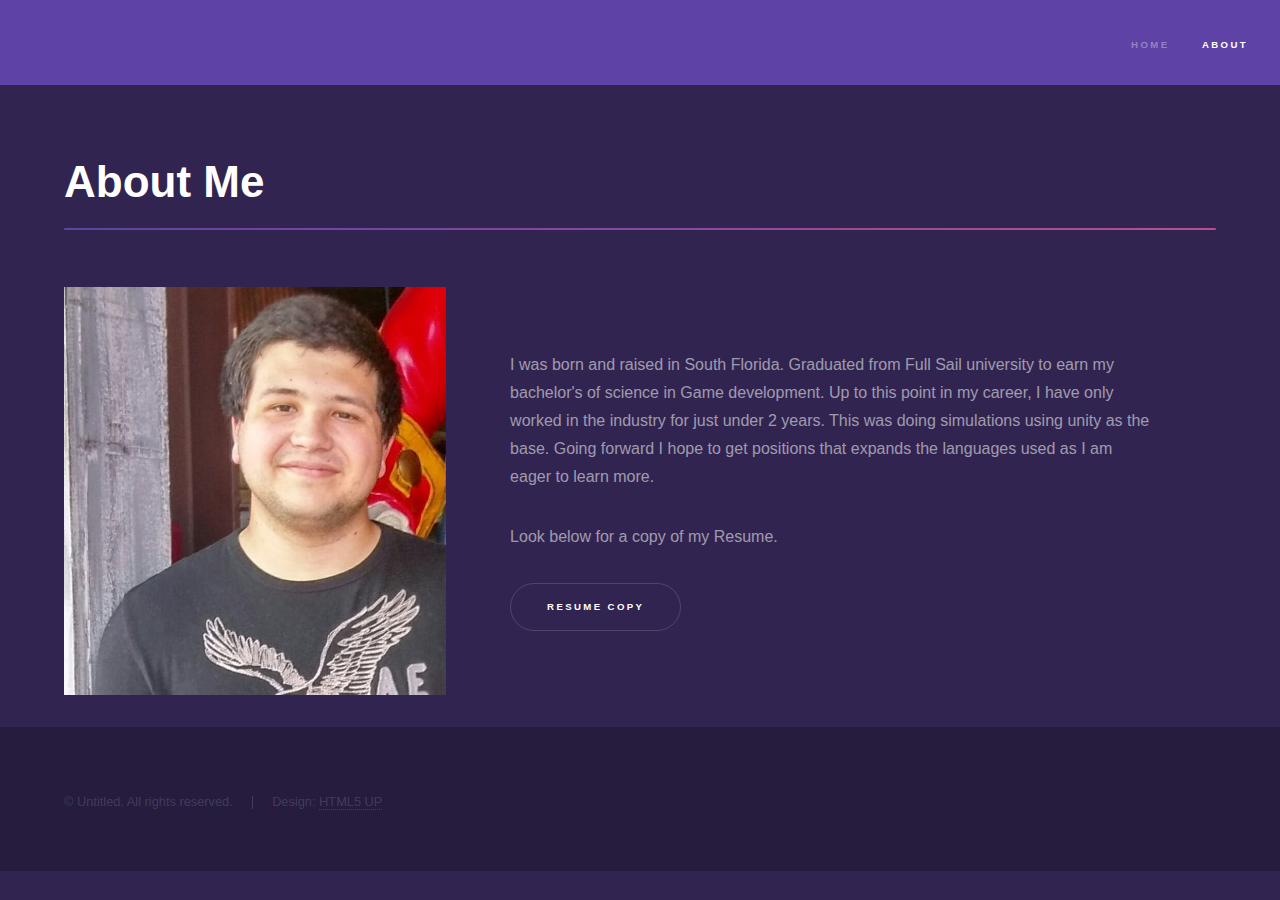
==== commit 2af399a2: "Corrected some grammar and spelling" ====
--- a/About.html
+++ b/About.html
@@ -6,7 +6,7 @@
 -->
 <html>
 	<head>
-		<title>Generic - Hyperspace by HTML5 UP</title>
+		<title>About</title>
 		<meta charset="utf-8" />
 		<meta name="viewport" content="width=device-width, initial-scale=1, user-scalable=no" />
 		<link rel="stylesheet" href="assets/css/main.css" />
@@ -18,7 +18,7 @@
 			<header id="header">
 				<nav>
 					<ul>
-						<li><a href="Home.html">Home</a></li>
+						<li><a href="index.html">Home</a></li>
 						<li><a href="About.html" class="active">About</a></li>
 					</ul>
 				</nav>
@@ -36,7 +36,7 @@
 									<a class="image"><img src="images/Profile.jpg" alt="" data-position="center center" /></a>
 									<div class="content">
 										<div class="inner">
-											<p>I have been born and raised in Florida. Graduated from Full Sail university to earn my bachelor's of science in Game development. Up to this point in my career, I have only worked in the industry for just under 2 years. This was doing simulations using unity as the base. Going forward I hope to get positions that expands the languages used as I am eager to learn more.</p>
+											<p>I was born and raised in South Florida. Graduated from Full Sail university to earn my bachelor's of science in Game development. Up to this point in my career, I have only worked in the industry for just under 2 years. This was doing simulations using unity as the base. Going forward I hope to get positions that expands the languages used as I am eager to learn more.</p>
 											<p>Look below for a copy of my Resume.</p>
 											<ul class="actions">
 												<li><a href="Resume.pdf" download="Resume.pdf" class="button">Resume Copy</a></li>
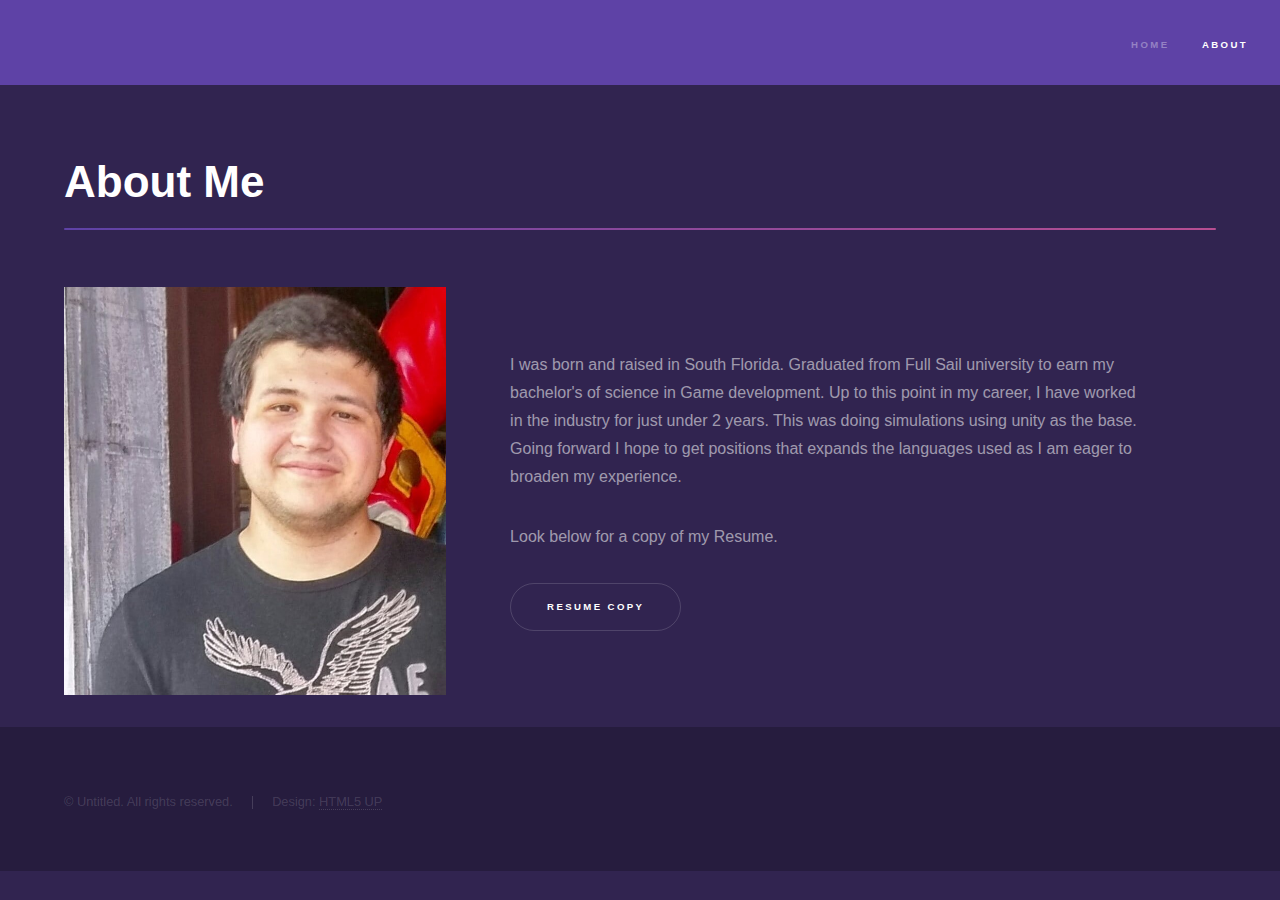
==== commit f2efd196: "More updates to grammar" ====
--- a/About.html
+++ b/About.html
@@ -36,7 +36,7 @@
 									<a class="image"><img src="images/Profile.jpg" alt="" data-position="center center" /></a>
 									<div class="content">
 										<div class="inner">
-											<p>I was born and raised in South Florida. Graduated from Full Sail university to earn my bachelor's of science in Game development. Up to this point in my career, I have only worked in the industry for just under 2 years. This was doing simulations using unity as the base. Going forward I hope to get positions that expands the languages used as I am eager to learn more.</p>
+											<p>I was born and raised in South Florida. Graduated from Full Sail university to earn my bachelor's of science in Game development. Up to this point in my career, I have worked in the industry for just under 2 years. This was doing simulations using unity as the base. Going forward I hope to get positions that expands the languages used as I am eager to broaden my experience.</p>
 											<p>Look below for a copy of my Resume.</p>
 											<ul class="actions">
 												<li><a href="Resume.pdf" download="Resume.pdf" class="button">Resume Copy</a></li>
